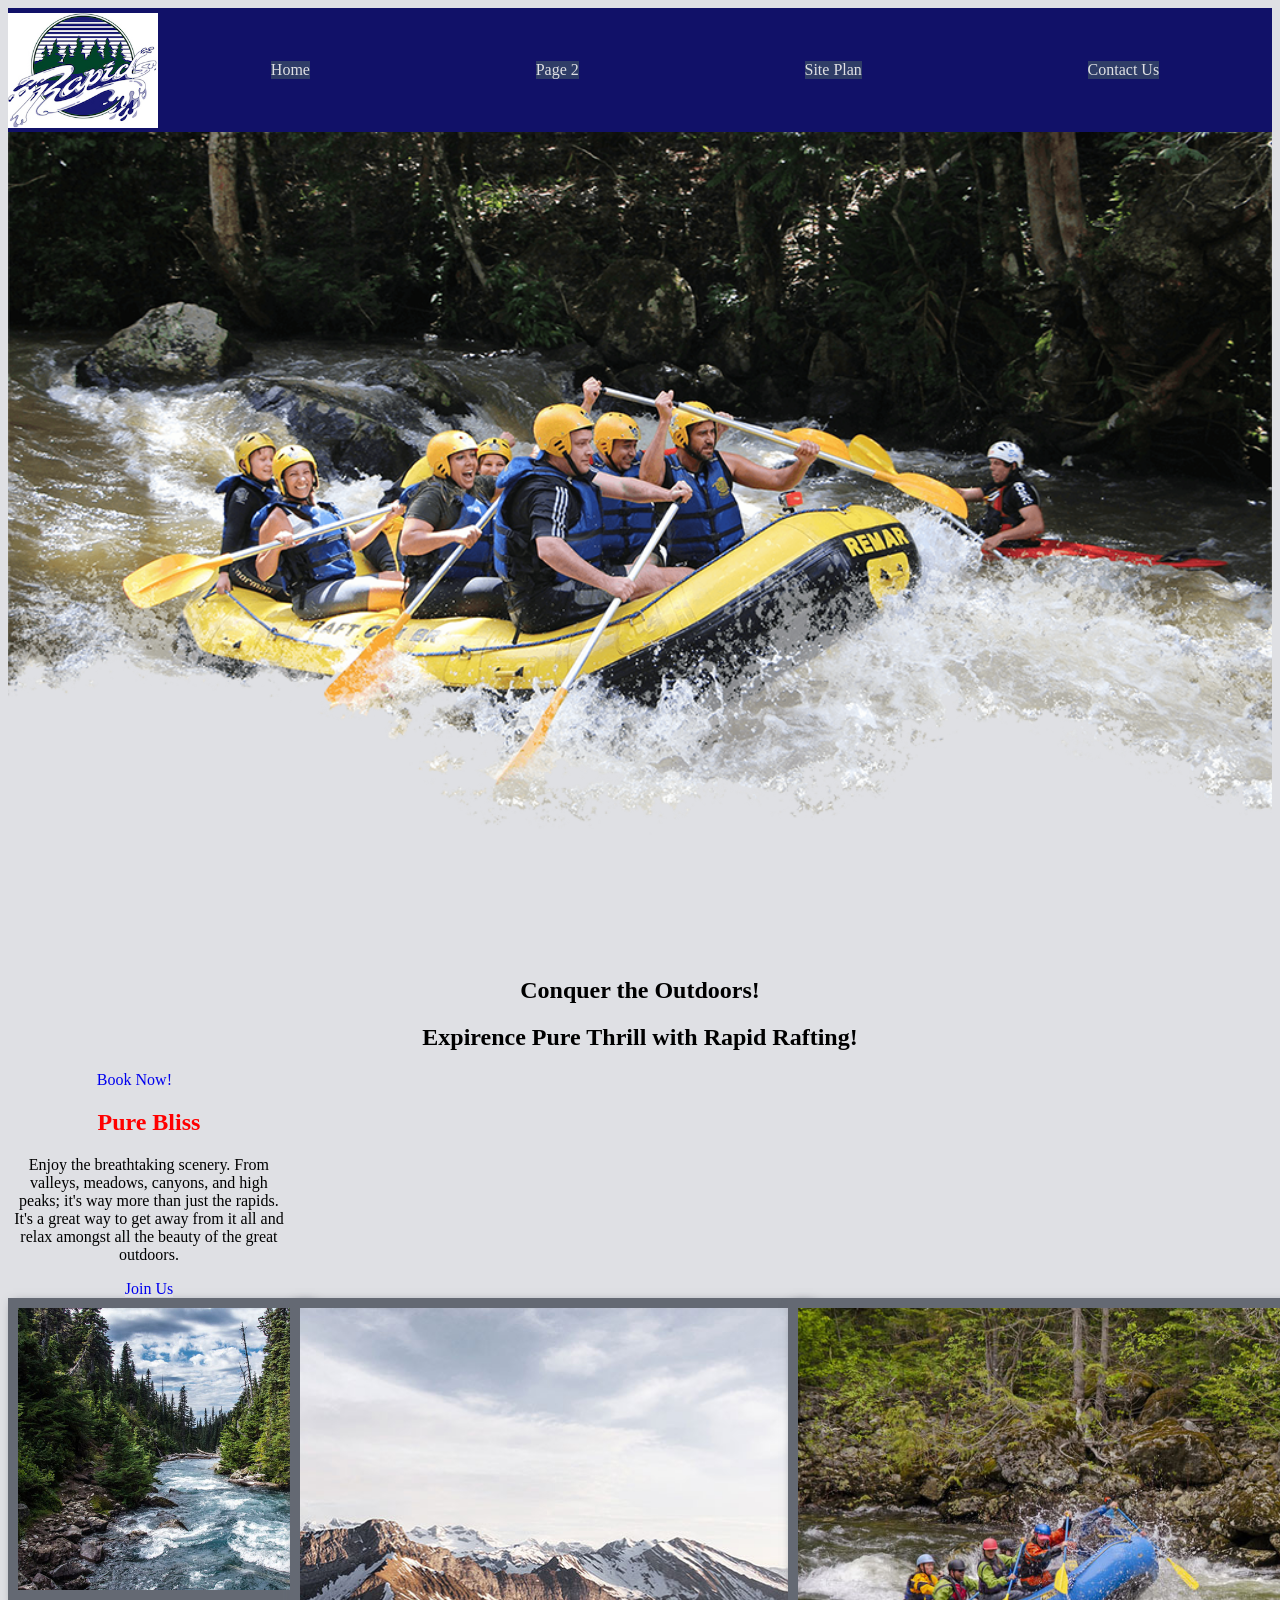
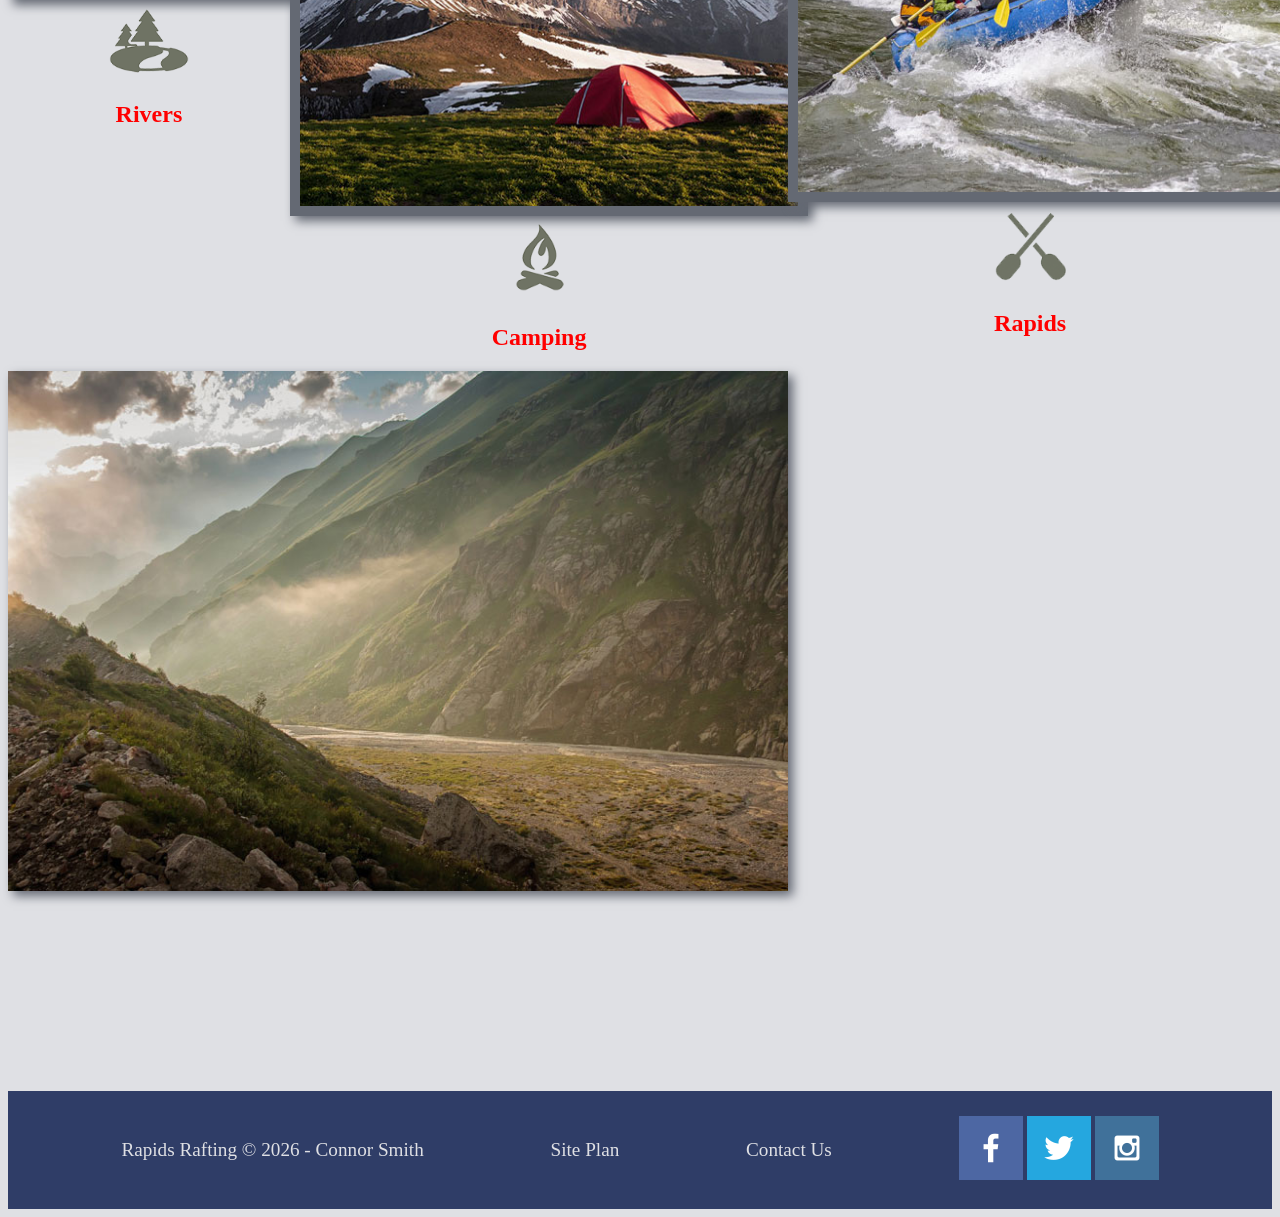
==== wwr/index.html @ 4f858a63 "first commit" ====
<!DOCTYPE html>
<html lang="en">
<head>
    <meta charset="UTF-8">
    <meta name="viewport" content="width=device-width, initial-scale=1.0">
    <link rel="stylesheet" href="styles/style.css">
    <title>Rapid Rafting</title>
</head>
<body>
    <div id="content">
        <header>
            <a href="index.html" id="logo_link">
                <img class="logo" src="images/rapids_logo.jpg" alt="Rapids Logo">
            </a>
            <nav>
                <a href="index.html">Home</a>
                <a href="#">Page 2</a>
                <a href="site-plan-rafting.html">Site Plan</a>
                <a href="contactus.html">Contact Us</a>
            </nav>
        </header>
        <div id="hero">
            <div id="hero-box">
                <div>
                    <img id="hero-img" src="images/hero.jpg" alt="People enjoying rafting">
                </div>
            <section id="hero-msg">
                <h1 class="home-title">Conquer the Outdoors!</h1>
                <h2 id="special">Expirence Pure Thrill with Rapid Rafting!</h2>
            </section>
        </div>     
            <div class="button-box">
                <a class="book" href="contactus.html">Book Now!</a>
            </div>
        </div>
        <main class="home-grid">
            <section class="rivers-card">
                <img class="card-img" src="images/rivers.jpg" alt="rivers in forest">
                <img class="icon" src="images/river_icon.jpg" alt="river icon">
                <h2>Rivers</h2>
            </section>
            <section class="camping-card">
                <img class="card-img" src="images/camping.jpg" alt="tent in the mountains">
                <img class="icon" src="images/fire_icon.jpg" alt="fire icon">
                <h2>Camping</h2>
            </section>
            <section class="rapids-card">
                <img class="card-img" src="images/rapids.jpg" alt="rafting boat">
                <img class="icon" src="images/oars.jpg" alt="oars icon">
                <h2>Rapids</h2>
            </section>
            <div id="background_color"></div>
            <img class="mountains" src="images/mountains.jpg" alt="Misty mountains">
            <section>
                <h2>Pure Bliss</h2>
                <p>Enjoy the breathtaking scenery. From valleys, meadows, canyons, and high peaks; it's way more than just the rapids. It's a great way to get away from it all and relax amongst all the beauty of the great outdoors. </p>
                <a class="join" href="rivers.html">Join Us</a>
            </section>
        </main>
        <footer>
            <p>Rapids Rafting &copy; 2026 - Connor Smith</p>
            <p><a href="site-plan-rafting.html">Site Plan</a></p>
            <p><a href="contactus.html">Contact Us</a></p>
            <div class="social">
                <a href="https://facebook.com" target="_blank">
                    <img src="images/facebook.jpg" alt="fb icon">
                </a>
                <a href="https://twitter.com" target="_blank">
                    <img src="images/twitter.jpg" alt="twitter icon">
                </a>
                <a href="https://instagram.com" target="_blank">
                    <img src="images/instagram.jpg" alt="instagram icon">
                </a>
            </div>
        </footer>
    </div>
</body>
</html>
---- wwr/styles/style.css ----
:root{
    --primary-color: #111168;
  --secondary-color: #2f3d67 ;
  --thrd-color: #626493;
  --frth-color: #054326;
  --ffth-color: #516a63;
  --sxth-color: #9b9eb1;
  --svnth-color: #dfe0e4;
  --accent1-color: #054326;
  --accent2-color: #516a63;
}

#content {
    max-width: 1500px;
    margin: 0 auto;
}

#background{
    height: 725px;
     background-color: #9b9eb1;
}

nav{
    display: flex;
    justify-content: space-around;
    align-self: center;
}

nav a{
    text-align: center;
    background-color: #2f3d67 ;
    color: #dfe0e4;
    text-decoration: none;
}
nav a:hover{
    background-color: #626493;
    color: #dfe0e4;
}

#hero{
    display: grid;
    grid-template-columns: 1fr 3fr 1fr;
    margin-top: -100px;
}

#hero-box{
    grid-column: 1/4;
    grid-row: 1/3;
    z-index: -1;
}

#hero-msg{
    grid-column: 2/3;
    grid-row: 1/2;
    z-index: 4;
    margin-top: 100px;
}

#hero-img{
    width: 100%;
}

#hero-msg h1{
    text-align: center;
}

#hero-msg h2{
    text-align: center;
}

.home-title{
    color: #000;
    z-index: 4;
    text-align: center;
}

#special{
    color: #000;
    z-index: 5;
    text-align: center;
}

.button-box{
    text-align: center;
}

main section{
    text-align: center;
}

.home-grid{
    display: grid;
    grid-template-columns: repeat(10, fr);
}

body{
    background-color: #dfe0e4;
}

header{
    background-color: #111168;
    display: grid;
    grid-template-columns: 150px auto; 
}

.book{
    background-color: #dfe0e4;
    text-decoration: none;
}
.book:hover{
    background-color: #9b9eb1;
}

.join{
    background-color: #dfe0e4;
    text-decoration: none;
}
.join:hover{
    background-color: #9b9eb1;
}

.msg{
    background-color: #2f3d67 ;
    color: #dfe0e4;
}

footer{
    background-color: #111168;
    color: #dfe0e4;
    background-color: #2f3d67;
    padding: 25px 50px;
    margin-top: 200px; 
    display: flex;
    justify-content: space-around;
    align-items: center;
}

footer a{
     background-color: #2f3d67 ;
     color: #dfe0e4;
     text-decoration: none;
}
footer a:hover{
     background-color: #626493;
    color: #dfe0e4;
}

h2{
    color: #ff0000;
}

.msg h2{
    color: #00ff00;
}

.msg p{
    color: #dfe0e4;
}

#logo_link{
    padding-top: 5px;
    justify-self: center;
    align-self: center;
}

.logo{
    width: 150px;
}

.icon{
    width: 80px;
}

.card-img{
    width: 100%;
    border: 10px solid #646973;
    transition: transform .5s;
    box-shadow: 5px 5px 10px #646973;
}

.card-img:hover {
    opacity: .6;
    transform: scale(1.1);
}

.mountains{
    width: 100%;
    grid-column: 2/7;
    grid-row: 5/8;
    width: 100%;
    grid-column: 2/7;
    grid-row: 5/8;
    box-shadow: 5px 5px 10px #646973;
}

.rivers-card{
    grid-column: 2/4;
    grid-row: 2/3;
}

.camping-card{
    grid-column: 5/7;
    grid-row: 2/3;
}

.rapids-card{
    grid-column: 8/10;
    grid-row: 2/3;
}

#background{
    grid-column: 1/11;
    grid-row: 4/9;
}

.msg{
    grid-column: 6/10;
    grid-row: 6/7;
    background-color: #646973;
    padding: 35px;
    grid-column: 6/10;
    grid-row: 6/7;
    box-shadow: 5px 5px 10px #646973;
}

footer p {
    font-size: 1.2em;
}  

footer p a:hover {
    text-decoration: underline;
}  

@media screen and (max-width: 900px) {
    #hero, .home-grid {
        display: block;
        height: auto;
    }
    nav, footer {
        flex-direction: column;
    }
    nav a {
        display: block;
        padding: 15px;
    }
    #hero {
        margin-top: 0;
    }
    #hero-msg {
        margin-top: 0;
    }
    #hero-msg h4 {
        display: none;
    }
    #hero-msg h1 {
        color: #6f7364;
    }
    .home-title {
        font-size: 25px;
    }
    .rivers-card, .camping-card, .rapids-card { 
        margin: 50px auto;
        width: 60%;
    }
    #background {
        display: none;
    }
    .mountains, .msg {
        width: 80%;
        display: block;
        margin: 0 auto;
    }
    footer {
        margin-top: 25px;
    }
}
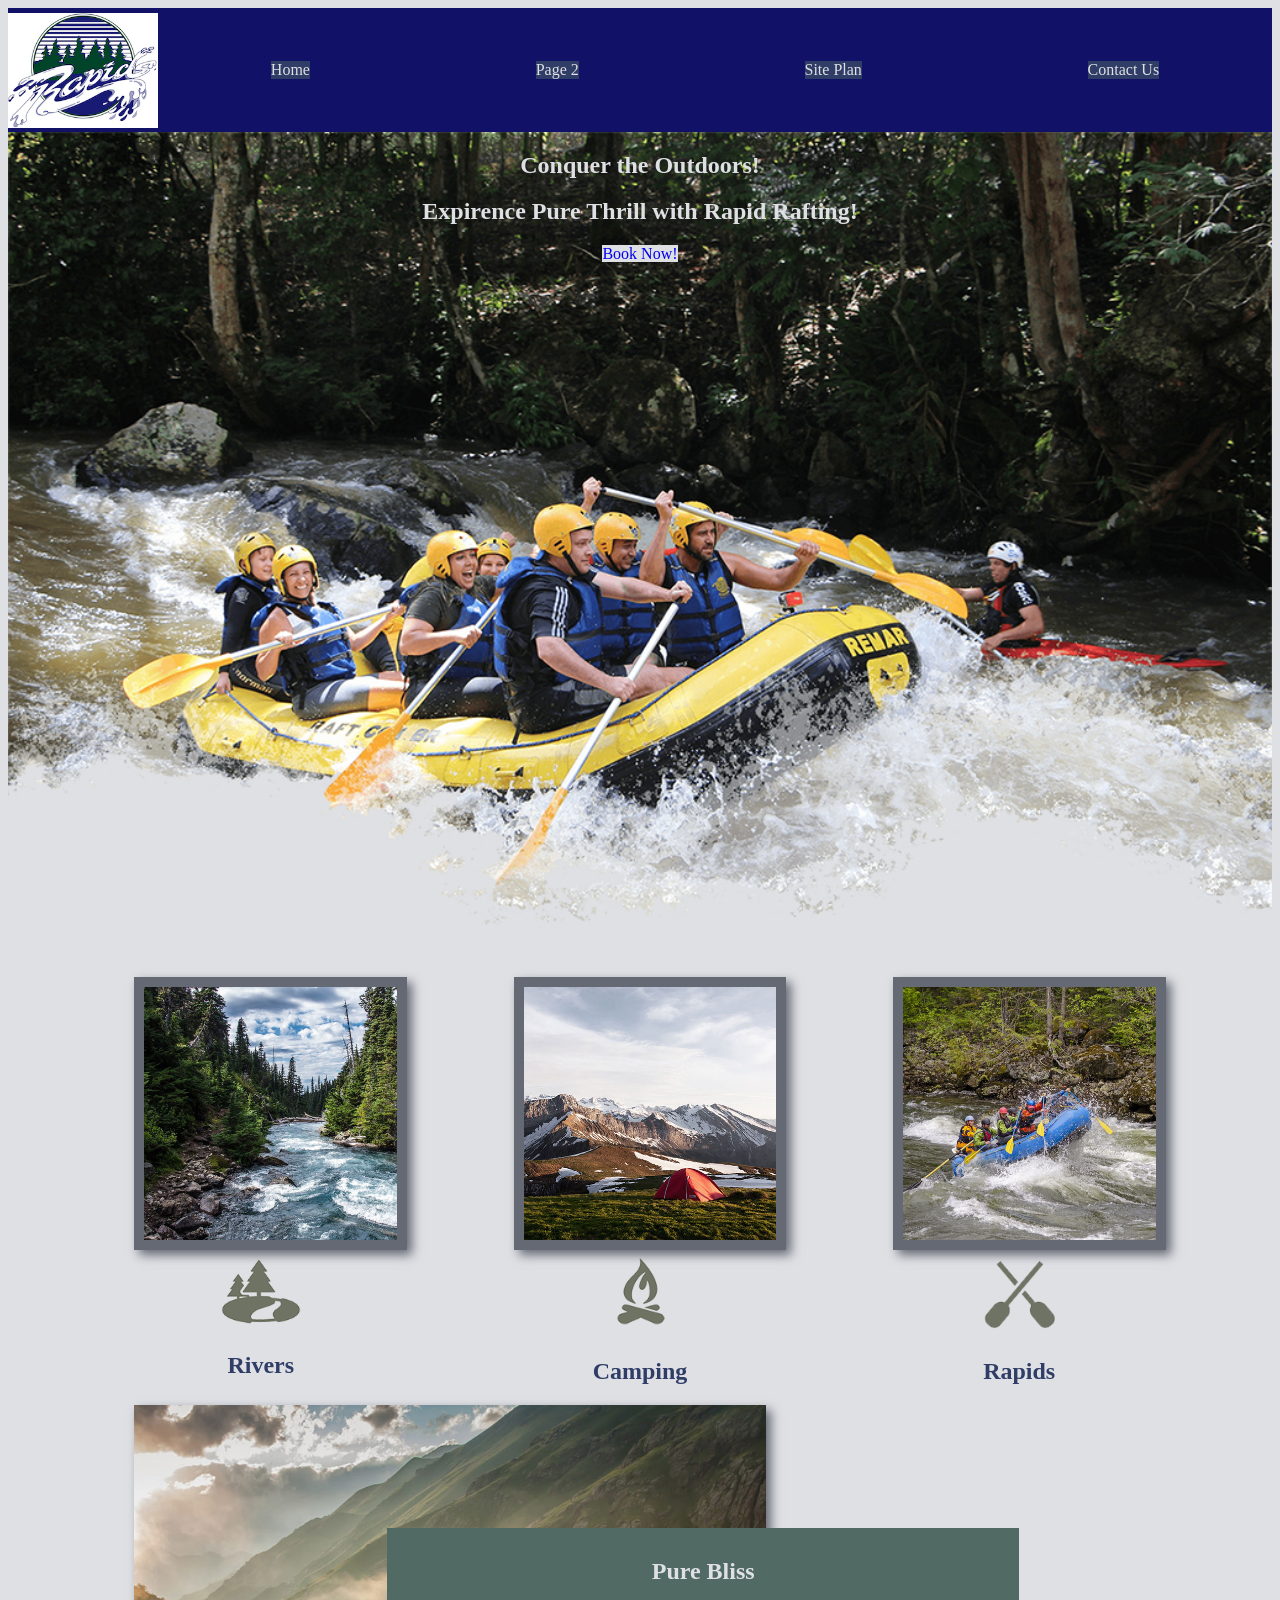
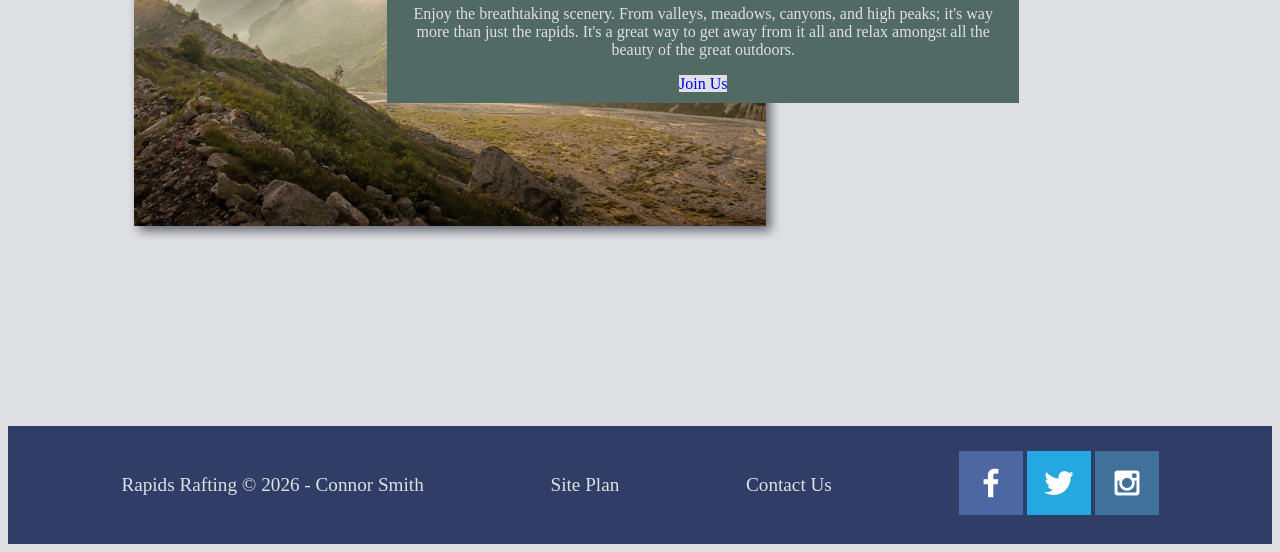
==== commit 5a01c34f: "finished the wwr" ====
--- a/wwr/index.html
+++ b/wwr/index.html
@@ -19,60 +19,63 @@
                 <a href="contactus.html">Contact Us</a>
             </nav>
         </header>
-        <div id="hero">
-            <div id="hero-box">
-                <div>
-                    <img id="hero-img" src="images/hero.jpg" alt="People enjoying rafting">
+
+            <div id="hero">
+                <div id="hero-box">
+                    <div id="dumb">
+                        <img id="hero-img" src="images/hero.jpg" alt="People enjoying rafting">
+                    </div>
+                    <section id="hero-msg">
+                        <h1 class="home-title">Conquer the Outdoors!</h1>
+                        <h2 id="special">Expirence Pure Thrill with Rapid Rafting!</h2>
+                        <div class="button-box">
+                        <a class="book" href="contactus.html">Book Now!</a>
+                    </div>
+                    </section>
+                    
+                    
                 </div>
-            <section id="hero-msg">
-                <h1 class="home-title">Conquer the Outdoors!</h1>
-                <h2 id="special">Expirence Pure Thrill with Rapid Rafting!</h2>
-            </section>
-        </div>     
-            <div class="button-box">
-                <a class="book" href="contactus.html">Book Now!</a>
             </div>
-        </div>
-        <main class="home-grid">
-            <section class="rivers-card">
-                <img class="card-img" src="images/rivers.jpg" alt="rivers in forest">
-                <img class="icon" src="images/river_icon.jpg" alt="river icon">
-                <h2>Rivers</h2>
-            </section>
-            <section class="camping-card">
-                <img class="card-img" src="images/camping.jpg" alt="tent in the mountains">
-                <img class="icon" src="images/fire_icon.jpg" alt="fire icon">
-                <h2>Camping</h2>
-            </section>
-            <section class="rapids-card">
-                <img class="card-img" src="images/rapids.jpg" alt="rafting boat">
-                <img class="icon" src="images/oars.jpg" alt="oars icon">
-                <h2>Rapids</h2>
-            </section>
-            <div id="background_color"></div>
-            <img class="mountains" src="images/mountains.jpg" alt="Misty mountains">
-            <section>
-                <h2>Pure Bliss</h2>
-                <p>Enjoy the breathtaking scenery. From valleys, meadows, canyons, and high peaks; it's way more than just the rapids. It's a great way to get away from it all and relax amongst all the beauty of the great outdoors. </p>
-                <a class="join" href="rivers.html">Join Us</a>
-            </section>
-        </main>
-        <footer>
-            <p>Rapids Rafting &copy; 2026 - Connor Smith</p>
-            <p><a href="site-plan-rafting.html">Site Plan</a></p>
-            <p><a href="contactus.html">Contact Us</a></p>
-            <div class="social">
-                <a href="https://facebook.com" target="_blank">
-                    <img src="images/facebook.jpg" alt="fb icon">
-                </a>
-                <a href="https://twitter.com" target="_blank">
-                    <img src="images/twitter.jpg" alt="twitter icon">
-                </a>
-                <a href="https://instagram.com" target="_blank">
-                    <img src="images/instagram.jpg" alt="instagram icon">
-                </a>
-            </div>
+            <main class="home-grid">
+                <section class="rivers-card">
+                    <img class="card-img" src="images/rivers.jpg" alt="rivers in forest">
+                    <img class="icon" src="images/river_icon.jpg" alt="river icon">
+                    <h2>Rivers</h2>
+                </section>
+                <section class="camping-card">
+                    <img class="card-img" src="images/camping.jpg" alt="tent in the mountains">
+                    <img class="icon" src="images/fire_icon.jpg" alt="fire icon">
+                    <h2>Camping</h2>
+                </section>
+                <section class="rapids-card">
+                    <img class="card-img" src="images/rapids.jpg" alt="rafting boat">
+                    <img class="icon" src="images/oars.jpg" alt="oars icon">
+                    <h2>Rapids</h2>
+                </section>
+                <!-- <div id="background_color"></div> -->
+                <img class="mountains" src="images/mountains.jpg" alt="Misty mountains">
+                <section id="stupid">
+                    <h2 class="bliss">Pure Bliss</h2>
+                    <p class="bliss">Enjoy the breathtaking scenery. From valleys, meadows, canyons, and high peaks; it's way more than just the rapids. It's a great way to get away from it all and relax amongst all the beauty of the great outdoors. </p>
+                    <a class="join" href="rivers.html">Join Us</a>
+                </section>
+            </main>
+            <footer>
+                <p>Rapids Rafting &copy; 2026 - Connor Smith</p>
+                <p><a href="site-plan-rafting.html">Site Plan</a></p>
+                <p><a href="contactus.html">Contact Us</a></p>
+                <div class="social">
+                    <a href="https://facebook.com" target="_blank">
+                        <img src="images/facebook.jpg" alt="fb icon">
+                    </a>
+                    <a href="https://twitter.com" target="_blank">
+                        <img src="images/twitter.jpg" alt="twitter icon">
+                    </a>
+                    <a href="https://instagram.com" target="_blank">
+                        <img src="images/instagram.jpg" alt="instagram icon">
+                    </a>
+            
         </footer>
-    </div>
+    
 </body>
 </html>
--- a/wwr/styles/style.css
+++ b/wwr/styles/style.css
@@ -38,34 +38,46 @@
 }
 
 #hero{
+    
+    margin-top: -100px;
+}
+
+#hero-box{
     display: grid;
     grid-template-columns: 1fr 3fr 1fr;
-    margin-top: -100px;
-}
-
-#hero-box{
-    grid-column: 1/4;
-    grid-row: 1/3;
+    /* grid-column: 1/4;
+    grid-row: 1/3; */
     z-index: -1;
+    margin-top: 100px;
 }
 
 #hero-msg{
     grid-column: 2/3;
     grid-row: 1/2;
     z-index: 4;
-    margin-top: 100px;
+    
 }
 
 #hero-img{
     width: 100%;
+    
+}
+
+#dumb{
+    grid-column: 1/4;
+    grid-row: 1/3;
+    z-index: -12;
+    
 }
 
 #hero-msg h1{
     text-align: center;
+    color: #dfe0e4;
 }
 
 #hero-msg h2{
     text-align: center;
+    color: #dfe0e4;
 }
 
 .home-title{
@@ -90,7 +102,7 @@
 
 .home-grid{
     display: grid;
-    grid-template-columns: repeat(10, fr);
+    grid-template-columns: repeat(10, 1fr);
 }
 
 body{
@@ -146,7 +158,11 @@
 }
 
 h2{
-    color: #ff0000;
+    color: #2f3d67;
+}
+
+.bliss{
+    color: #dfe0e4;
 }
 
 .msg h2{
@@ -231,6 +247,13 @@
     text-decoration: underline;
 }  
 
+#stupid{
+    grid-column: 4/9;
+    grid-row: 6/7;
+    background-color: #516a63;
+    padding: 10px;
+}
+
 @media screen and (max-width: 900px) {
     #hero, .home-grid {
         display: block;
